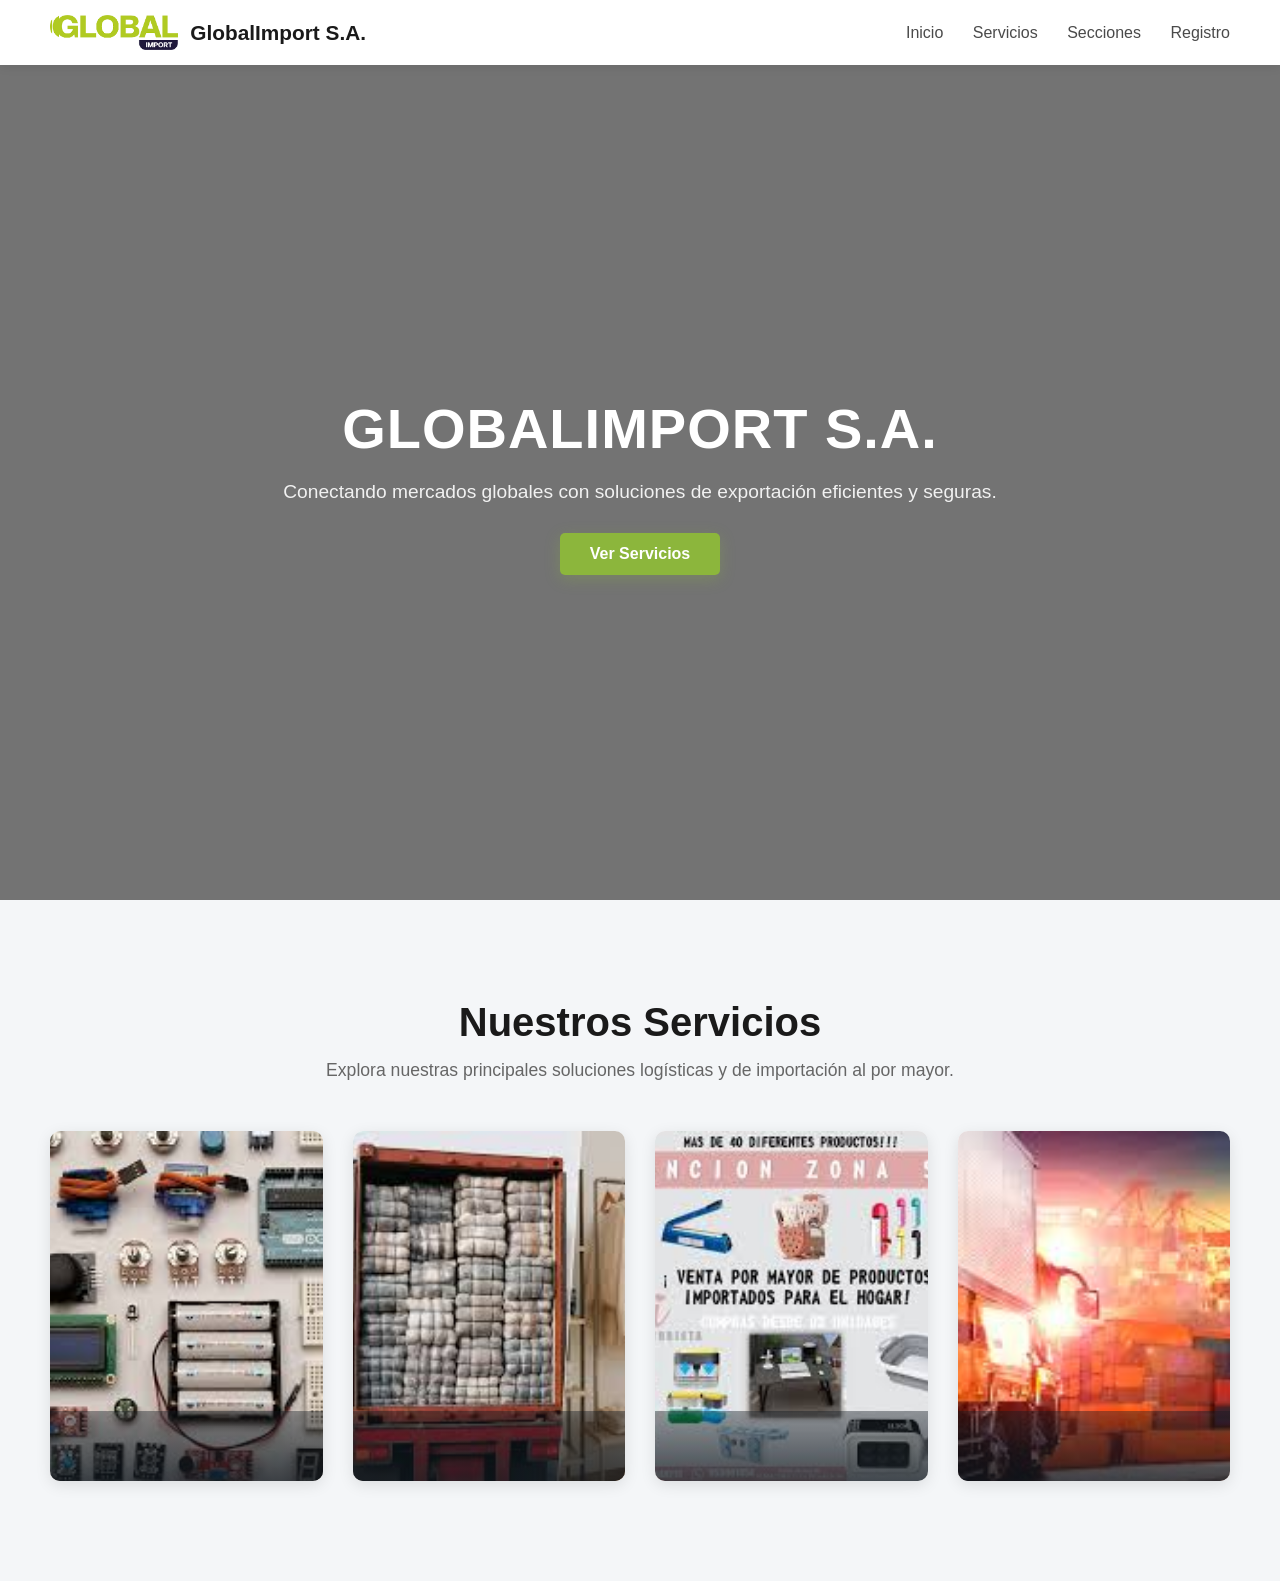
==== index.html @ d2a5eb73 "Etapa 1, 2: Creación de Pagina Web (Menú Principal, Barra de Nav y Links, Imagenes)" ====
<!DOCTYPE html>
<html lang="es">
<head>
    <meta charset="UTF-8">
    <meta name="viewport" content="width=device-width, initial-scale=1.0">
    <title>GlobalImport S.A. | Exportaciones</title>
    <link rel="stylesheet" href="style.css">
</head>
<body>

    <header class="navbar">
        <div class="logo-container">
            <img src="assets/nombreempresa.png" alt="Logo GlobalImport" class="nav-logo-img">
            <span class="company-name">GlobalImport S.A.</span>
        </div>
        <nav class="nav-links">
            <a href="#inicio">Inicio</a>
            <a href="#servicios">Servicios</a>
            <a href="#secciones">Secciones</a>
            <a href="#registro">Registro</a>
        </nav>
    </header>

    <main id="inicio" class="hero-section">
        <div class="hero-content">
            <h1>GlobalImport S.A.</h1>
            <p>Conectando mercados globales con soluciones de exportación eficientes y seguras.</p>
            <a href="#servicios" class="btn-hero">Ver Servicios</a>
        </div>
    </main>

    <section id="servicios" class="services-section">
        <div class="services-header">
            <h2>Nuestros Servicios</h2>
            <p>Explora nuestras principales soluciones logísticas y de importación al por mayor.</p>
        </div>

        <div class="services-grid">
            
            <div class="service-card">
                <img src="assets/Electronica.png" alt="Importación de Electrónica" class="card-img">
                <div class="card-overlay">
                    <h3>Importación de Electrónica</h3>
                    <p class="card-description">Dispositivos tecnológicos de última generación, componentes de hardware y gadgets de alta demanda con certificación internacional.</p>
                </div>
            </div>

            <div class="service-card">
                <img src="assets/Indumentaria.png" alt="Importación de Indumentaria y Accesorios" class="card-img">
                <div class="card-overlay">
                    <h3>Indumentaria y Accesorios</h3>
                    <p class="card-description">Abastecimiento textil de moda, calzado y accesorios de tendencia directo de fabricantes globales a precios competitivos.</p>
                </div>
            </div>

            <div class="service-card">
                <img src="assets/Accesorioshogar.png" alt="Importación de Artículos del Hogar" class="card-img">
                <div class="card-overlay">
                    <h3>Artículos del Hogar</h3>
                    <p class="card-description">Soluciones y productos utilitarios para el hogar, decoración, organización de cocinas y herramientas importadas por volumen.</p>
                </div>
            </div>

            <div class="service-card">
                <img src="assets/Logistgica.png" alt="Logística y Distribución" class="card-img">
                <div class="card-overlay">
                    <h3>Logística y Distribución</h3>
                    <p class="card-description">Gestión aduanera completa, cadena de frío, transporte multimodal terrestre y marítimo asegurando entregas a tiempo.</p>
                </div>
            </div>

        </div>
    </section>

</body>
</html>
---- style.css ----
/* RESETEO BÁSICO */
* {
    margin: 0;
    padding: 0;
    box-sizing: border-box;
    font-family: 'Segoe UI', Tahoma, Geneva, Verdana, sans-serif;
}

html {
    scroll-behavior: smooth;
}

/* BARRA DE NAVEGACIÓN */
.navbar {
    display: flex;
    justify-content: space-between;
    align-items: center;
    padding: 15px 50px;
    background-color: #ffffff;
    box-shadow: 0 2px 10px rgba(0, 0, 0, 0.08);
    position: fixed;
    width: 100%;
    top: 0;
    left: 0;
    z-index: 1000;
}

.logo-container {
    display: flex;
    align-items: center;
    gap: 12px;
}

.nav-logo-img {
    height: 35px;
    width: auto;
    object-fit: contain;
}

.company-name {
    font-size: 1.3rem;
    font-weight: 700;
    color: #1a1a1a;
}

.nav-links a {
    text-decoration: none;
    color: #4a4a4a;
    font-weight: 500;
    margin-left: 25px;
    transition: color 0.3s ease;
}

.nav-links a:hover {
    color: #8cb63c;
}

/* SECCIÓN PRINCIPAL (HERO) */
.hero-section {
    height: 100vh;
    background-image: linear-gradient(rgba(0, 0, 0, 0.55), rgba(0, 0, 0, 0.55)), url('assets/imagendofondo.png');
    background-size: cover;
    background-position: center;
    background-repeat: no-repeat;
    display: flex;
    justify-content: center;
    align-items: center;
    text-align: center;
    padding: 0 20px;
    padding-top: 70px;
}

.hero-content {
    color: #ffffff;
    max-width: 800px;
}

.hero-content h1 {
    font-size: 3.5rem;
    margin-bottom: 20px;
    letter-spacing: 1px;
    text-transform: uppercase;
}

.hero-content p {
    font-size: 1.2rem;
    margin-bottom: 30px;
    font-weight: 300;
    opacity: 0.9;
}

.btn-hero {
    display: inline-block;
    text-decoration: none;
    background-color: #8cb63c;
    color: #ffffff;
    padding: 12px 30px;
    font-size: 1rem;
    font-weight: 600;
    border-radius: 5px;
    transition: background-color 0.3s ease, transform 0.2s ease;
    box-shadow: 0 4px 15px rgba(140, 182, 60, 0.3);
}

.btn-hero:hover {
    background-color: #769b32;
    transform: translateY(-2px);
}

/* SECCIÓN DE SERVICIOS - CSS GRID Y EFECTO HOVER */
.services-section {
    padding: 100px 50px;
    background-color: #f4f6f8;
}

.services-header {
    text-align: center;
    margin-bottom: 50px;
}

.services-header h2 {
    font-size: 2.5rem;
    color: #1a1a1a;
    margin-bottom: 15px;
}

.services-header p {
    color: #666;
    font-size: 1.1rem;
}

/* Grid Autoadaptable sin Media Queries repetitivos */
.services-grid {
    display: grid;
    grid-template-columns: repeat(auto-fit, minmax(250px, 1fr));
    gap: 30px;
    max-width: 1200px;
    margin: 0 auto;
}

/* Tarjeta individual */
.service-card {
    position: relative;
    height: 350px;
    border-radius: 10px;
    overflow: hidden; /* Oculta todo lo que salga de la tarjeta */
    box-shadow: 0 4px 15px rgba(0,0,0,0.1);
    background-color: #fff;
}

/* Imagen que cubre la tarjeta */
.card-img {
    width: 100%;
    height: 100%;
    object-fit: cover;
    transition: transform 0.5s ease;
}

/* Capa que contiene el texto y sube en el hover */
.card-overlay {
    position: absolute;
    bottom: 0;
    left: 0;
    width: 100%;
    height: 100%;
    background: linear-gradient(to top, rgba(16, 24, 32, 0.95) 70%, rgba(16, 24, 32, 0.4));
    display: flex;
    flex-direction: column;
    justify-content: flex-end;
    padding: 25px;
    color: #ffffff;
    /* Ubicación por defecto de la descripción antes del hover: desplazada hacia abajo */
    transform: translateY(calc(100% - 70px)); 
    transition: transform 0.4s cubic-bezier(0.25, 1, 0.5, 1);
}

.card-overlay h3 {
    font-size: 1.25rem;
    margin-bottom: 15px;
    font-weight: 600;
    letter-spacing: 0.5px;
}

.card-description {
    font-size: 0.95rem;
    line-height: 1.5;
    opacity: 0; /* Oculto por defecto */
    transition: opacity 0.3s ease;
}

/* INTERACCIONES (HOVER) */
.service-card:hover .card-overlay {
    transform: translateY(0); /* Sube por completo revelando la descripción */
}

.service-card:hover .card-description {
    opacity: 1; /* Muestra suavemente el texto descriptivo */
}

.service-card:hover .card-img {
    transform: scale(1.1); /* Hace un sutil zoom a la imagen de fondo */
}
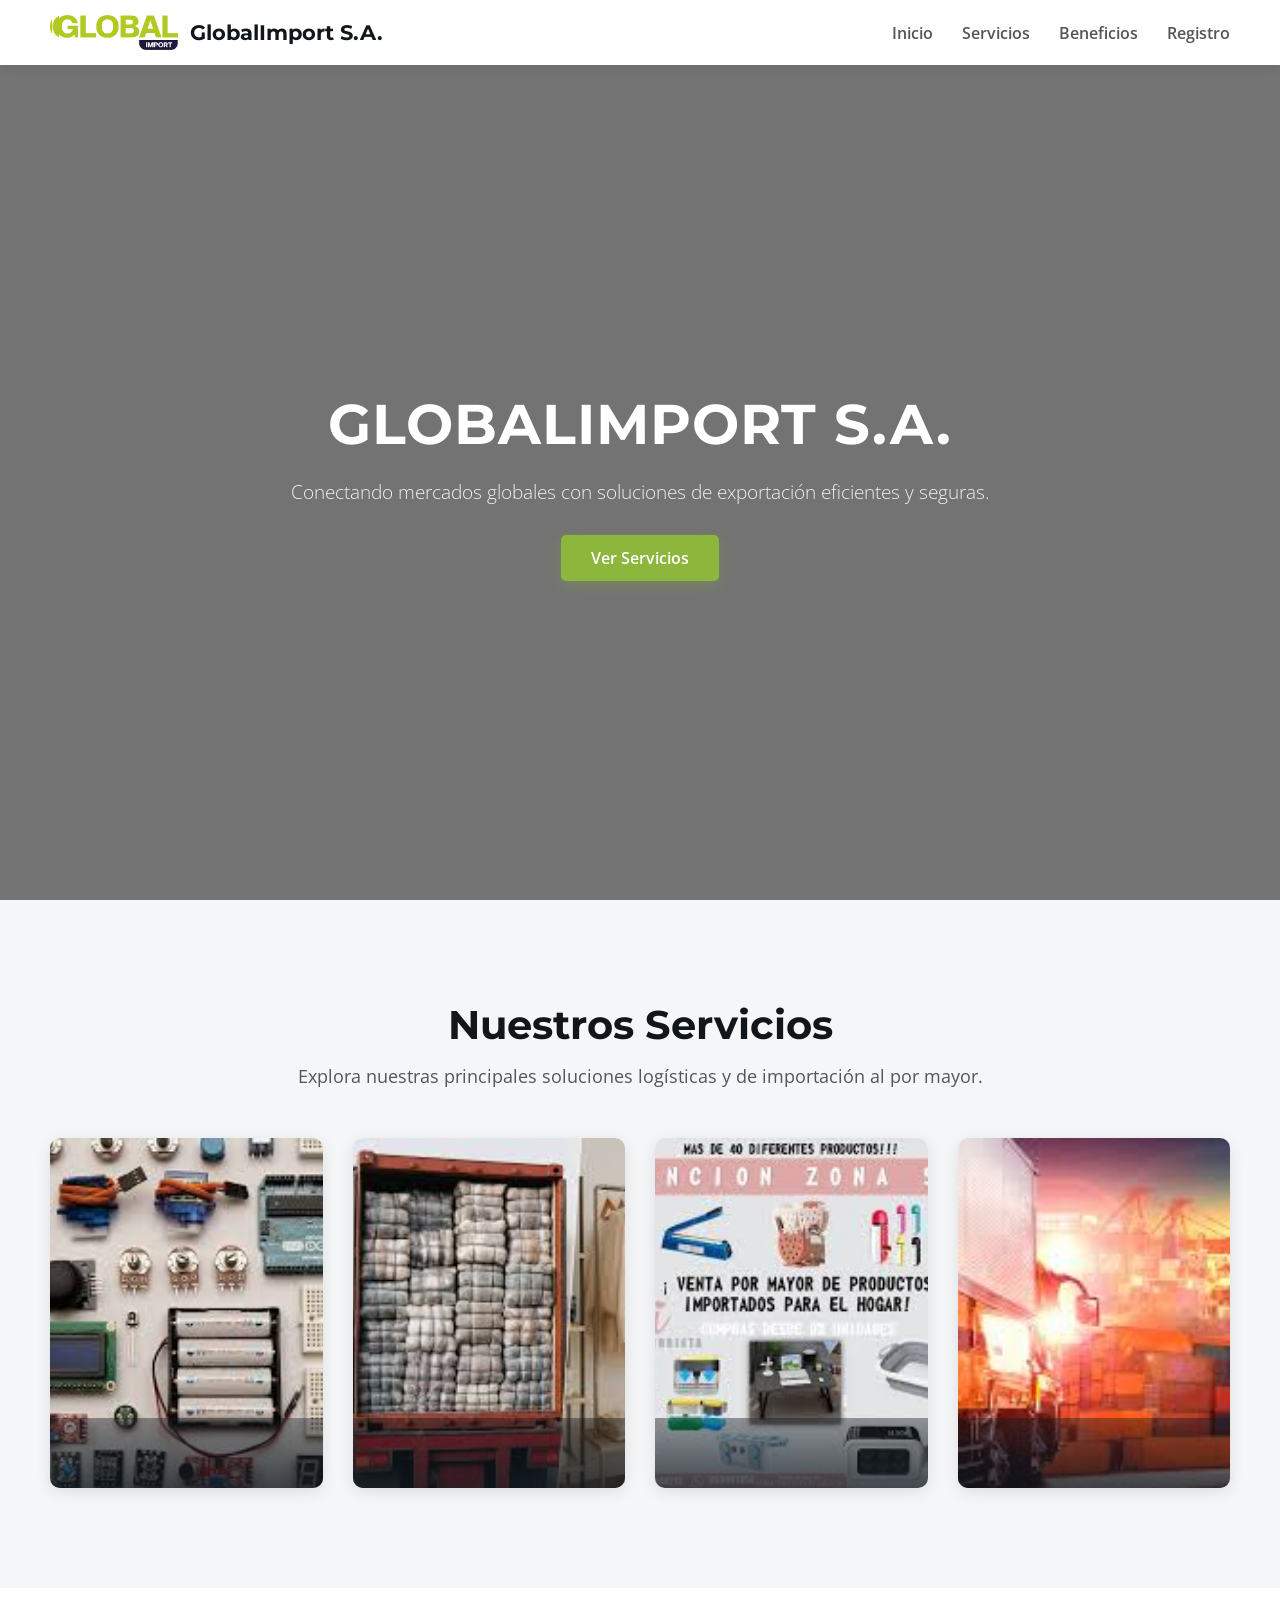
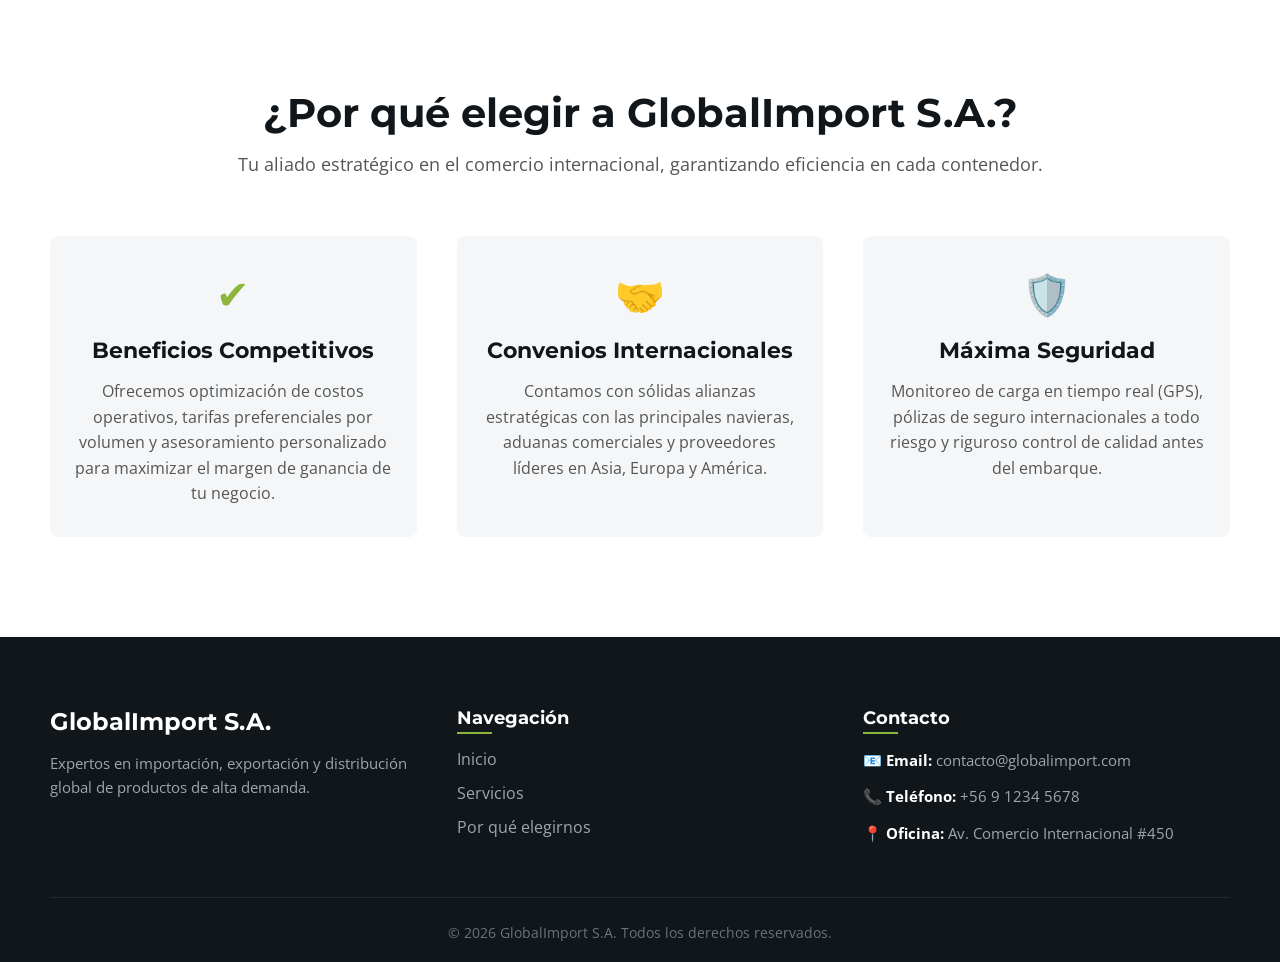
==== commit c9824935: "Tercer Etapa: Footer de la pagina web." ====
--- a/index.html
+++ b/index.html
@@ -8,6 +8,7 @@
 </head>
 <body>
 
+    <!-- BARRA DE NAVEGACIÓN -->
     <header class="navbar">
         <div class="logo-container">
             <img src="assets/nombreempresa.png" alt="Logo GlobalImport" class="nav-logo-img">
@@ -16,11 +17,12 @@
         <nav class="nav-links">
             <a href="#inicio">Inicio</a>
             <a href="#servicios">Servicios</a>
-            <a href="#secciones">Secciones</a>
+            <a href="#elegirnos">Beneficios</a>
             <a href="#registro">Registro</a>
         </nav>
     </header>
 
+    <!-- SECCIÓN PRINCIPAL / INICIO -->
     <main id="inicio" class="hero-section">
         <div class="hero-content">
             <h1>GlobalImport S.A.</h1>
@@ -29,6 +31,7 @@
         </div>
     </main>
 
+    <!-- SECCIÓN DE SERVICIOS -->
     <section id="servicios" class="services-section">
         <div class="services-header">
             <h2>Nuestros Servicios</h2>
@@ -36,7 +39,7 @@
         </div>
 
         <div class="services-grid">
-            
+            <!-- Tarjeta 1: Electrónica -->
             <div class="service-card">
                 <img src="assets/Electronica.png" alt="Importación de Electrónica" class="card-img">
                 <div class="card-overlay">
@@ -45,6 +48,7 @@
                 </div>
             </div>
 
+            <!-- Tarjeta 2: Indumentaria -->
             <div class="service-card">
                 <img src="assets/Indumentaria.png" alt="Importación de Indumentaria y Accesorios" class="card-img">
                 <div class="card-overlay">
@@ -53,6 +57,7 @@
                 </div>
             </div>
 
+            <!-- Tarjeta 3: Hogar -->
             <div class="service-card">
                 <img src="assets/Accesorioshogar.png" alt="Importación de Artículos del Hogar" class="card-img">
                 <div class="card-overlay">
@@ -61,6 +66,7 @@
                 </div>
             </div>
 
+            <!-- Tarjeta 4: Logística -->
             <div class="service-card">
                 <img src="assets/Logistgica.png" alt="Logística y Distribución" class="card-img">
                 <div class="card-overlay">
@@ -68,9 +74,73 @@
                     <p class="card-description">Gestión aduanera completa, cadena de frío, transporte multimodal terrestre y marítimo asegurando entregas a tiempo.</p>
                 </div>
             </div>
-
         </div>
     </section>
 
+    <!-- NUEVA SECCIÓN: ¿POR QUÉ ELEGIRNOS? -->
+    <section id="elegirnos" class="why-choose-us">
+        <div class="section-title">
+            <h2>¿Por qué elegir a GlobalImport S.A.?</h2>
+            <p>Tu aliado estratégico en el comercio internacional, garantizando eficiencia en cada contenedor.</p>
+        </div>
+        
+        <div class="benefits-container">
+            <!-- Beneficio 1 -->
+            <div class="benefit-item">
+                <div class="benefit-icon">✔</div>
+                <h3>Beneficios Competitivos</h3>
+                <p>Ofrecemos optimización de costos operativos, tarifas preferenciales por volumen y asesoramiento personalizado para maximizar el margen de ganancia de tu negocio.</p>
+            </div>
+
+            <!-- Beneficio 2 -->
+            <div class="benefit-item">
+                <div class="benefit-icon">🤝</div>
+                <h3>Convenios Internacionales</h3>
+                <p>Contamos con sólidas alianzas estratégicas con las principales navieras, aduanas comerciales y proveedores líderes en Asia, Europa y América.</p>
+            </div>
+
+            <!-- Beneficio 3 -->
+            <div class="benefit-item">
+                <div class="benefit-icon">🛡️</div>
+                <h3>Máxima Seguridad</h3>
+                <p>Monitoreo de carga en tiempo real (GPS), pólizas de seguro internacionales a todo riesgo y riguroso control de calidad antes del embarque.</p>
+            </div>
+        </div>
+    </section>
+
+    <!-- FOOTER (PIE DE PÁGINA) -->
+    <footer class="main-footer">
+        <div class="footer-container">
+            <!-- Columna Info Empresa -->
+            <div class="footer-column company-info">
+                <h3>GlobalImport S.A.</h3>
+                <p>Expertos en importación, exportación y distribución global de productos de alta demanda.</p>
+            </div>
+
+            <!-- Columna Enlaces Rápidos -->
+            <div class="footer-column">
+                <h4>Navegación</h4>
+                <ul>
+                    <li><a href="#inicio">Inicio</a></li>
+                    <li><a href="#servicios">Servicios</a></li>
+                    <li><a href="#elegirnos">Por qué elegirnos</a></li>
+                </ul>
+            </div>
+
+            <!-- Columna Contacto -->
+            <div class="footer-column footer-contact">
+                <h4>Contacto</h4>
+                <p><strong>📧 Email:</strong> contacto@globalimport.com</p>
+                <p><strong>📞 Teléfono:</strong> +56 9 1234 5678</p>
+                <p><strong>📍 Oficina:</strong> Av. Comercio Internacional #450</p>
+            </div>
+        </div>
+
+        <!-- Barra inferior de Copyright -->
+        <div class="footer-bottom">
+            <p>&copy; 2026 GlobalImport S.A. Todos los derechos reservados.</p>
+        </div>
+    </footer>
+
 </body>
 </html>
--- a/style.css
+++ b/style.css
@@ -1,22 +1,42 @@
+@import url('https://fonts.googleapis.com/css2?family=Montserrat:wght@400;600;700&family=Open+Sans:wght@300;400;600&display=swap');
+
+/* 1. PALETA DE COLORES COHERENTE CON VARIABLES CSS */
+:root {
+    --color-principal: #8cb63c;     /* Verde corporativo GlobalImport */
+    --color-principal-hover: #769b32; /* Verde más oscuro para interacciones */
+    --color-oscuro: #11161b;        /* Negro azulado para textos principales y footer */
+    --color-claro: #ffffff;         /* Blanco puro */
+    --color-gris-fondo: #f4f6f8;    /* Gris suave para fondos de sección */
+    --color-texto-suave: #555555;   /* Gris oscuro para párrafos legibles */
+    
+    /* 2. VARIABLES DE TIPOGRAFÍA */
+    --fuente-titulos: 'Montserrat', sans-serif;
+    --fuente-cuerpo: 'Open Sans', sans-serif;
+}
+
 /* RESETEO BÁSICO */
 * {
     margin: 0;
     padding: 0;
     box-sizing: border-box;
-    font-family: 'Segoe UI', Tahoma, Geneva, Verdana, sans-serif;
+}
+
+body {
+    font-family: var(--fuente-cuerpo);
+    color: var(--color-oscuro);
 }
 
 html {
     scroll-behavior: smooth;
 }
 
-/* BARRA DE NAVEGACIÓN */
+/* BARRA DE NAVEGACIÓN (FLEXBOX) */
 .navbar {
     display: flex;
     justify-content: space-between;
     align-items: center;
     padding: 15px 50px;
-    background-color: #ffffff;
+    background-color: var(--color-claro);
     box-shadow: 0 2px 10px rgba(0, 0, 0, 0.08);
     position: fixed;
     width: 100%;
@@ -38,25 +58,27 @@
 }
 
 .company-name {
+    font-family: var(--fuente-titulos);
     font-size: 1.3rem;
     font-weight: 700;
-    color: #1a1a1a;
+    color: var(--color-oscuro);
 }
 
 .nav-links a {
     text-decoration: none;
-    color: #4a4a4a;
-    font-weight: 500;
+    color: var(--color-texto-suave);
+    font-weight: 600;
     margin-left: 25px;
     transition: color 0.3s ease;
 }
 
 .nav-links a:hover {
-    color: #8cb63c;
-}
-
-/* SECCIÓN PRINCIPAL (HERO) */
+    color: var(--color-principal);
+}
+
+/* SECCIÓN PRINCIPAL (HERO ocupa 100% del ancho y alto) */
 .hero-section {
+    width: 100%;
     height: 100vh;
     background-image: linear-gradient(rgba(0, 0, 0, 0.55), rgba(0, 0, 0, 0.55)), url('assets/imagendofondo.png');
     background-size: cover;
@@ -71,11 +93,12 @@
 }
 
 .hero-content {
-    color: #ffffff;
+    color: var(--color-claro);
     max-width: 800px;
 }
 
 .hero-content h1 {
+    font-family: var(--fuente-titulos);
     font-size: 3.5rem;
     margin-bottom: 20px;
     letter-spacing: 1px;
@@ -92,8 +115,8 @@
 .btn-hero {
     display: inline-block;
     text-decoration: none;
-    background-color: #8cb63c;
-    color: #ffffff;
+    background-color: var(--color-principal);
+    color: var(--color-claro);
     padding: 12px 30px;
     font-size: 1rem;
     font-weight: 600;
@@ -103,14 +126,14 @@
 }
 
 .btn-hero:hover {
-    background-color: #769b32;
+    background-color: var(--color-principal-hover);
     transform: translateY(-2px);
 }
 
-/* SECCIÓN DE SERVICIOS - CSS GRID Y EFECTO HOVER */
+/* SECCIÓN DE SERVICIOS */
 .services-section {
     padding: 100px 50px;
-    background-color: #f4f6f8;
+    background-color: var(--color-gris-fondo);
 }
 
 .services-header {
@@ -118,18 +141,19 @@
     margin-bottom: 50px;
 }
 
-.services-header h2 {
+.services-header h2, .section-title h2 {
+    font-family: var(--fuente-titulos);
     font-size: 2.5rem;
-    color: #1a1a1a;
-    margin-bottom: 15px;
-}
-
-.services-header p {
-    color: #666;
+    color: var(--color-oscuro);
+    margin-bottom: 15px;
+}
+
+.services-header p, .section-title p {
+    color: var(--color-texto-suave);
     font-size: 1.1rem;
 }
 
-/* Grid Autoadaptable sin Media Queries repetitivos */
+/* LAYOUT DE CARDS CON CSS GRID */
 .services-grid {
     display: grid;
     grid-template-columns: repeat(auto-fit, minmax(250px, 1fr));
@@ -138,17 +162,18 @@
     margin: 0 auto;
 }
 
-/* Tarjeta individual */
+/* CARDS CON SOMBRA Y HOVER */
 .service-card {
     position: relative;
     height: 350px;
     border-radius: 10px;
-    overflow: hidden; /* Oculta todo lo que salga de la tarjeta */
-    box-shadow: 0 4px 15px rgba(0,0,0,0.1);
-    background-color: #fff;
-}
-
-/* Imagen que cubre la tarjeta */
+    overflow: hidden;
+    background-color: var(--color-claro);
+    /* Sombra base solicitada */
+    box-shadow: 0 4px 15px rgba(0, 0, 0, 0.1); 
+    transition: box-shadow 0.3s ease;
+}
+
 .card-img {
     width: 100%;
     height: 100%;
@@ -156,7 +181,6 @@
     transition: transform 0.5s ease;
 }
 
-/* Capa que contiene el texto y sube en el hover */
 .card-overlay {
     position: absolute;
     bottom: 0;
@@ -168,35 +192,170 @@
     flex-direction: column;
     justify-content: flex-end;
     padding: 25px;
-    color: #ffffff;
-    /* Ubicación por defecto de la descripción antes del hover: desplazada hacia abajo */
-    transform: translateY(calc(100% - 70px)); 
+    color: var(--color-claro);
+    transform: translateY(calc(100% - 70px));
     transition: transform 0.4s cubic-bezier(0.25, 1, 0.5, 1);
 }
 
 .card-overlay h3 {
+    font-family: var(--fuente-titulos);
     font-size: 1.25rem;
     margin-bottom: 15px;
     font-weight: 600;
-    letter-spacing: 0.5px;
 }
 
 .card-description {
     font-size: 0.95rem;
     line-height: 1.5;
-    opacity: 0; /* Oculto por defecto */
+    opacity: 0;
     transition: opacity 0.3s ease;
 }
 
-/* INTERACCIONES (HOVER) */
+/* EFECTOS HOVER DE LAS CARDS */
+.service-card:hover {
+    /* La sombra se vuelve más pronunciada al pasar el mouse */
+    box-shadow: 0 12px 25px rgba(0, 0, 0, 0.2); 
+}
+
 .service-card:hover .card-overlay {
-    transform: translateY(0); /* Sube por completo revelando la descripción */
+    transform: translateY(0);
 }
 
 .service-card:hover .card-description {
-    opacity: 1; /* Muestra suavemente el texto descriptivo */
+    opacity: 1;
 }
 
 .service-card:hover .card-img {
-    transform: scale(1.1); /* Hace un sutil zoom a la imagen de fondo */
+    transform: scale(1.1);
+}
+
+/* SECCIÓN ¿POR QUÉ ELEGIRNOS? (CSS GRID) */
+.why-choose-us {
+    padding: 100px 50px;
+    background-color: var(--color-claro);
+}
+
+.section-title {
+    text-align: center;
+    margin-bottom: 60px;
+}
+
+.benefits-container {
+    display: grid;
+    grid-template-columns: repeat(auto-fit, minmax(300px, 1fr));
+    gap: 40px;
+    max-width: 1200px;
+    margin: 0 auto;
+}
+
+.benefit-item {
+    text-align: center;
+    padding: 30px 20px;
+    border-radius: 8px;
+    background-color: var(--color-gris-fondo);
+    transition: transform 0.3s ease, box-shadow 0.3s ease;
+}
+
+.benefit-item:hover {
+    transform: translateY(-5px);
+    box-shadow: 0 10px 20px rgba(0, 0, 0, 0.05);
+}
+
+.benefit-icon {
+    font-size: 2.5rem;
+    margin-bottom: 15px;
+    color: var(--color-principal);
+}
+
+.benefit-item h3 {
+    font-family: var(--fuente-titulos);
+    font-size: 1.4rem;
+    color: var(--color-oscuro);
+    margin-bottom: 15px;
+}
+
+.benefit-item p {
+    color: var(--color-texto-suave);
+    font-size: 1rem;
+    line-height: 1.6;
+}
+
+/* FOOTER */
+.main-footer {
+    background-color: var(--color-oscuro);
+    color: #a0a5b0;
+    padding: 70px 50px 20px 50px;
+}
+
+.footer-container {
+    display: grid;
+    grid-template-columns: repeat(auto-fit, minmax(220px, 1fr));
+    gap: 40px;
+    max-width: 1200px;
+    margin: 0 auto;
+    padding-bottom: 40px;
+    border-bottom: 1px solid #232931;
+}
+
+.footer-column h3 {
+    font-family: var(--fuente-titulos);
+    color: var(--color-claro);
+    font-size: 1.5rem;
+    margin-bottom: 15px;
+}
+
+.footer-column h4 {
+    font-family: var(--fuente-titulos);
+    color: var(--color-claro);
+    font-size: 1.1rem;
+    margin-bottom: 20px;
+    position: relative;
+}
+
+.footer-column h4::after {
+    content: '';
+    position: absolute;
+    left: 0;
+    bottom: -6px;
+    width: 35px;
+    height: 2px;
+    background-color: var(--color-principal);
+}
+
+.footer-column p {
+    font-size: 0.95rem;
+    line-height: 1.6;
+}
+
+.footer-column ul {
+    list-style: none;
+}
+
+.footer-column ul li {
+    margin-bottom: 12px;
+}
+
+.footer-column ul li a {
+    color: #a0a5b0;
+    text-decoration: none;
+    transition: color 0.3s ease;
+}
+
+.footer-column ul li a:hover {
+    color: var(--color-principal);
+}
+
+.footer-contact p {
+    margin-bottom: 12px;
+}
+
+.footer-contact strong {
+    color: var(--color-claro);
+}
+
+.footer-bottom {
+    text-align: center;
+    padding-top: 25px;
+    font-size: 0.85rem;
+    color: #6c727f;
 }
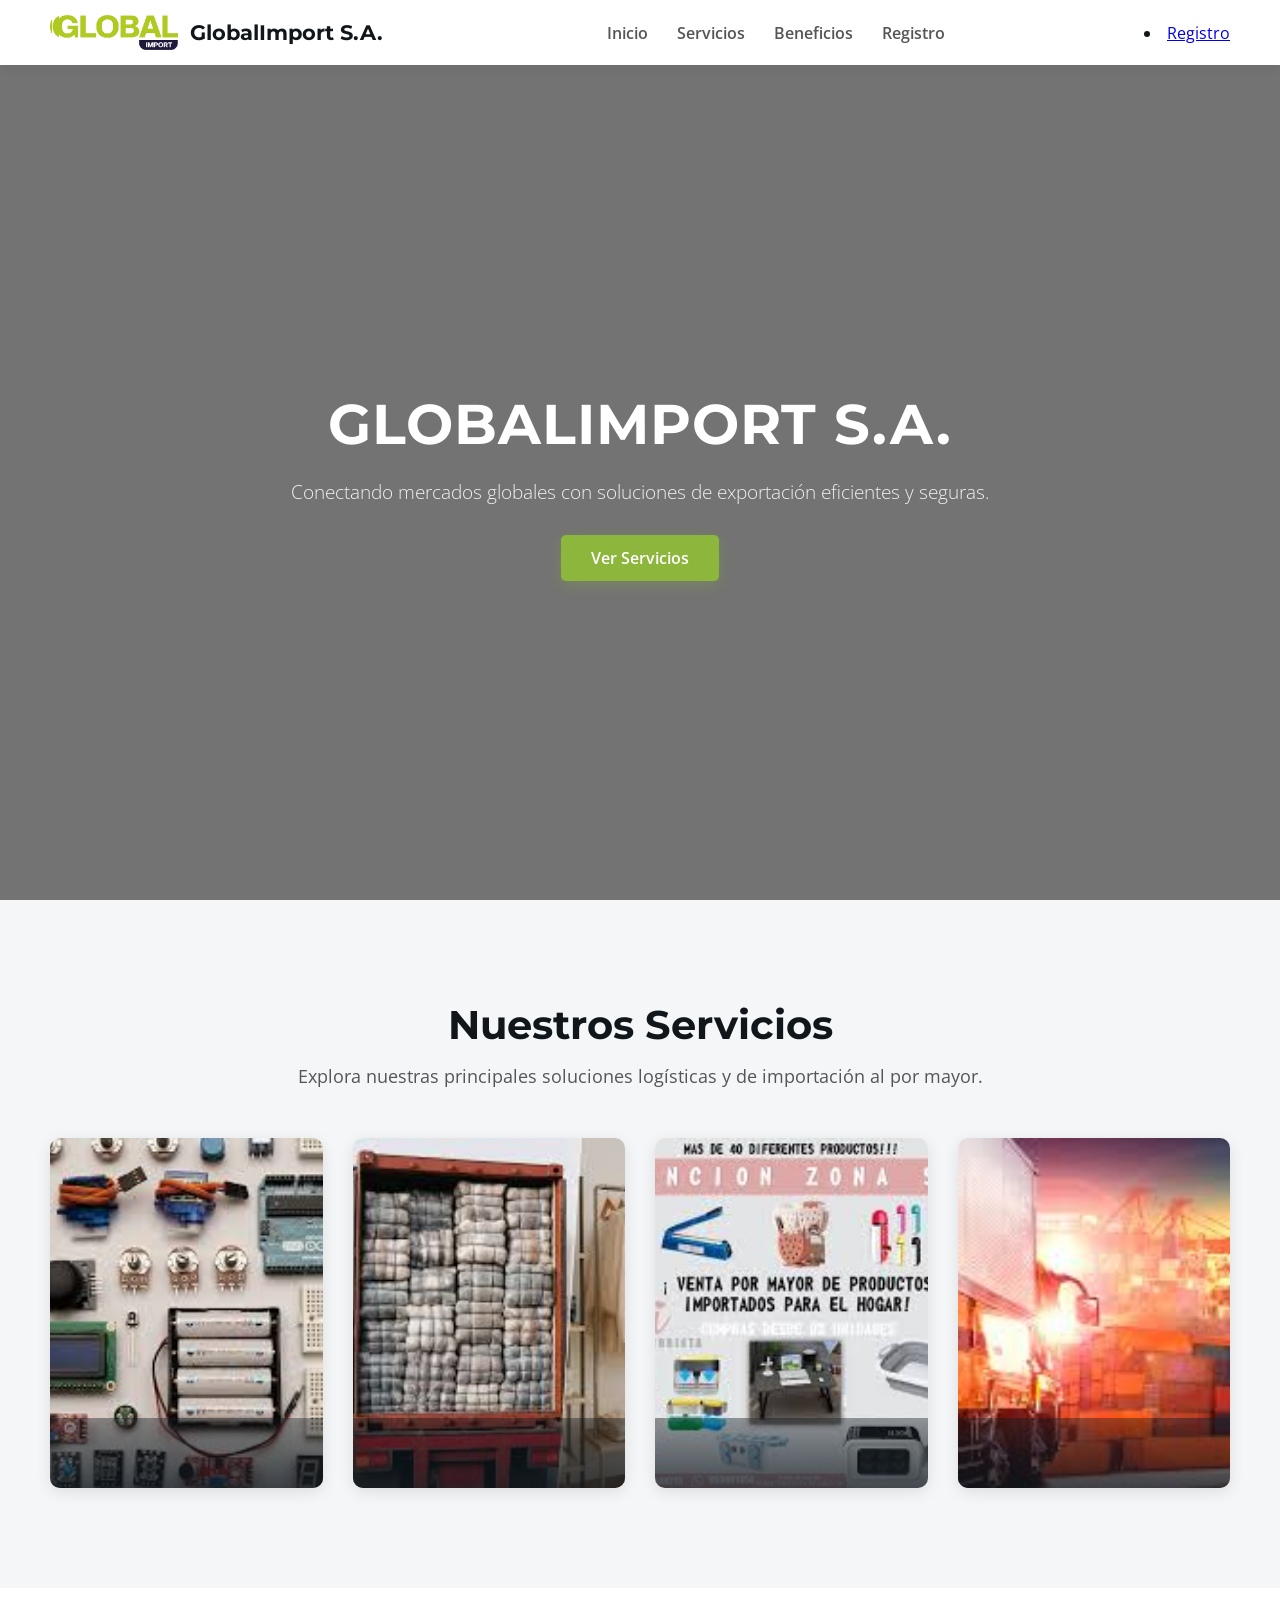
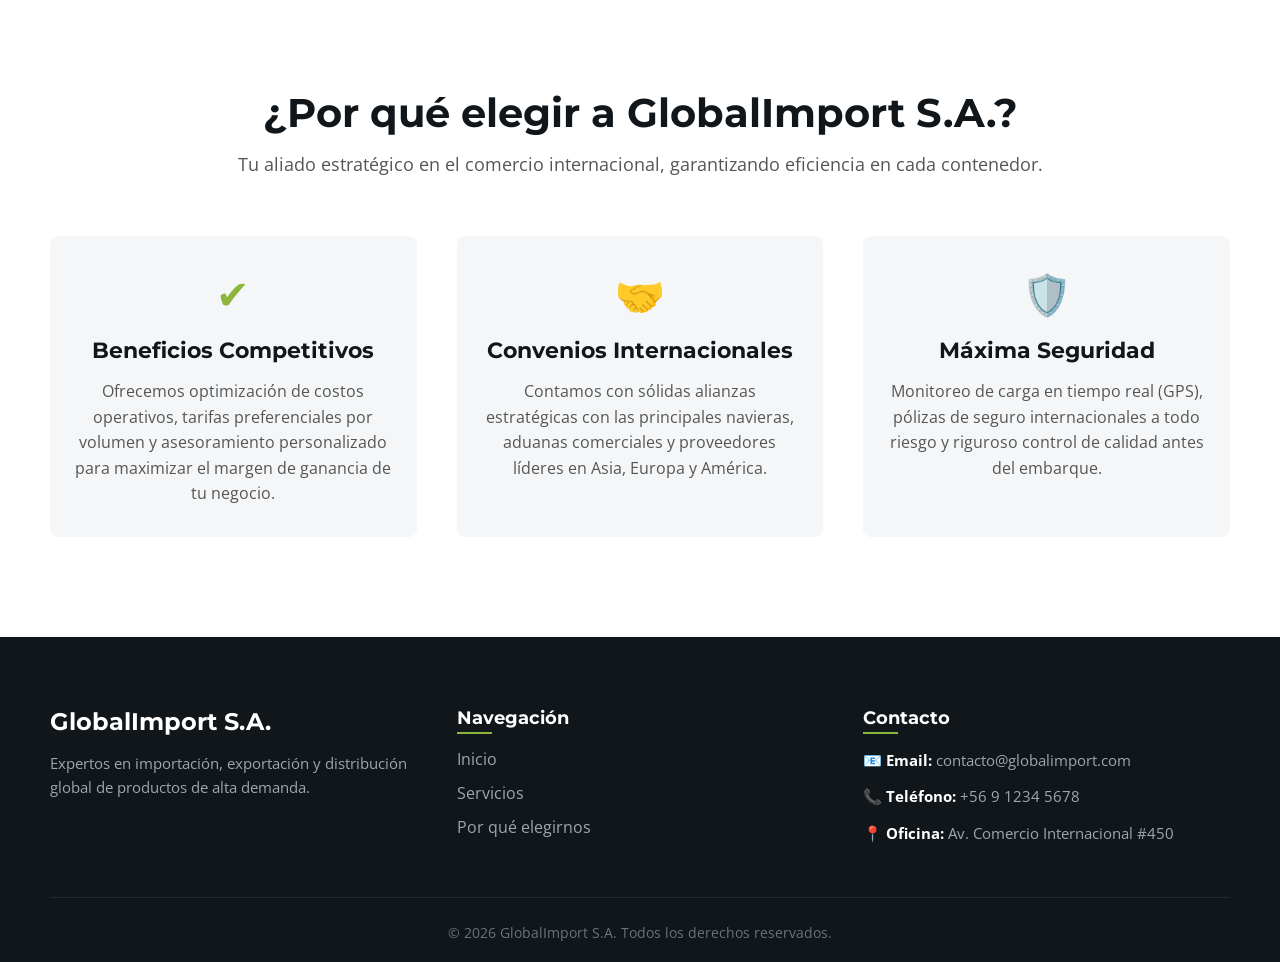
==== commit 75c65c19: "Etapa 2: Registro de Usuarios en Html, integrado con los estilos de CSS" ====
--- a/index.html
+++ b/index.html
@@ -15,10 +15,13 @@
             <span class="company-name">GlobalImport S.A.</span>
         </div>
         <nav class="nav-links">
+            
             <a href="#inicio">Inicio</a>
             <a href="#servicios">Servicios</a>
             <a href="#elegirnos">Beneficios</a>
-            <a href="#registro">Registro</a>
+            <a href="registro.html">Registro</a> </nav>
+
+<li><a href="registro.html">Registro</a></li>
         </nav>
     </header>
 
